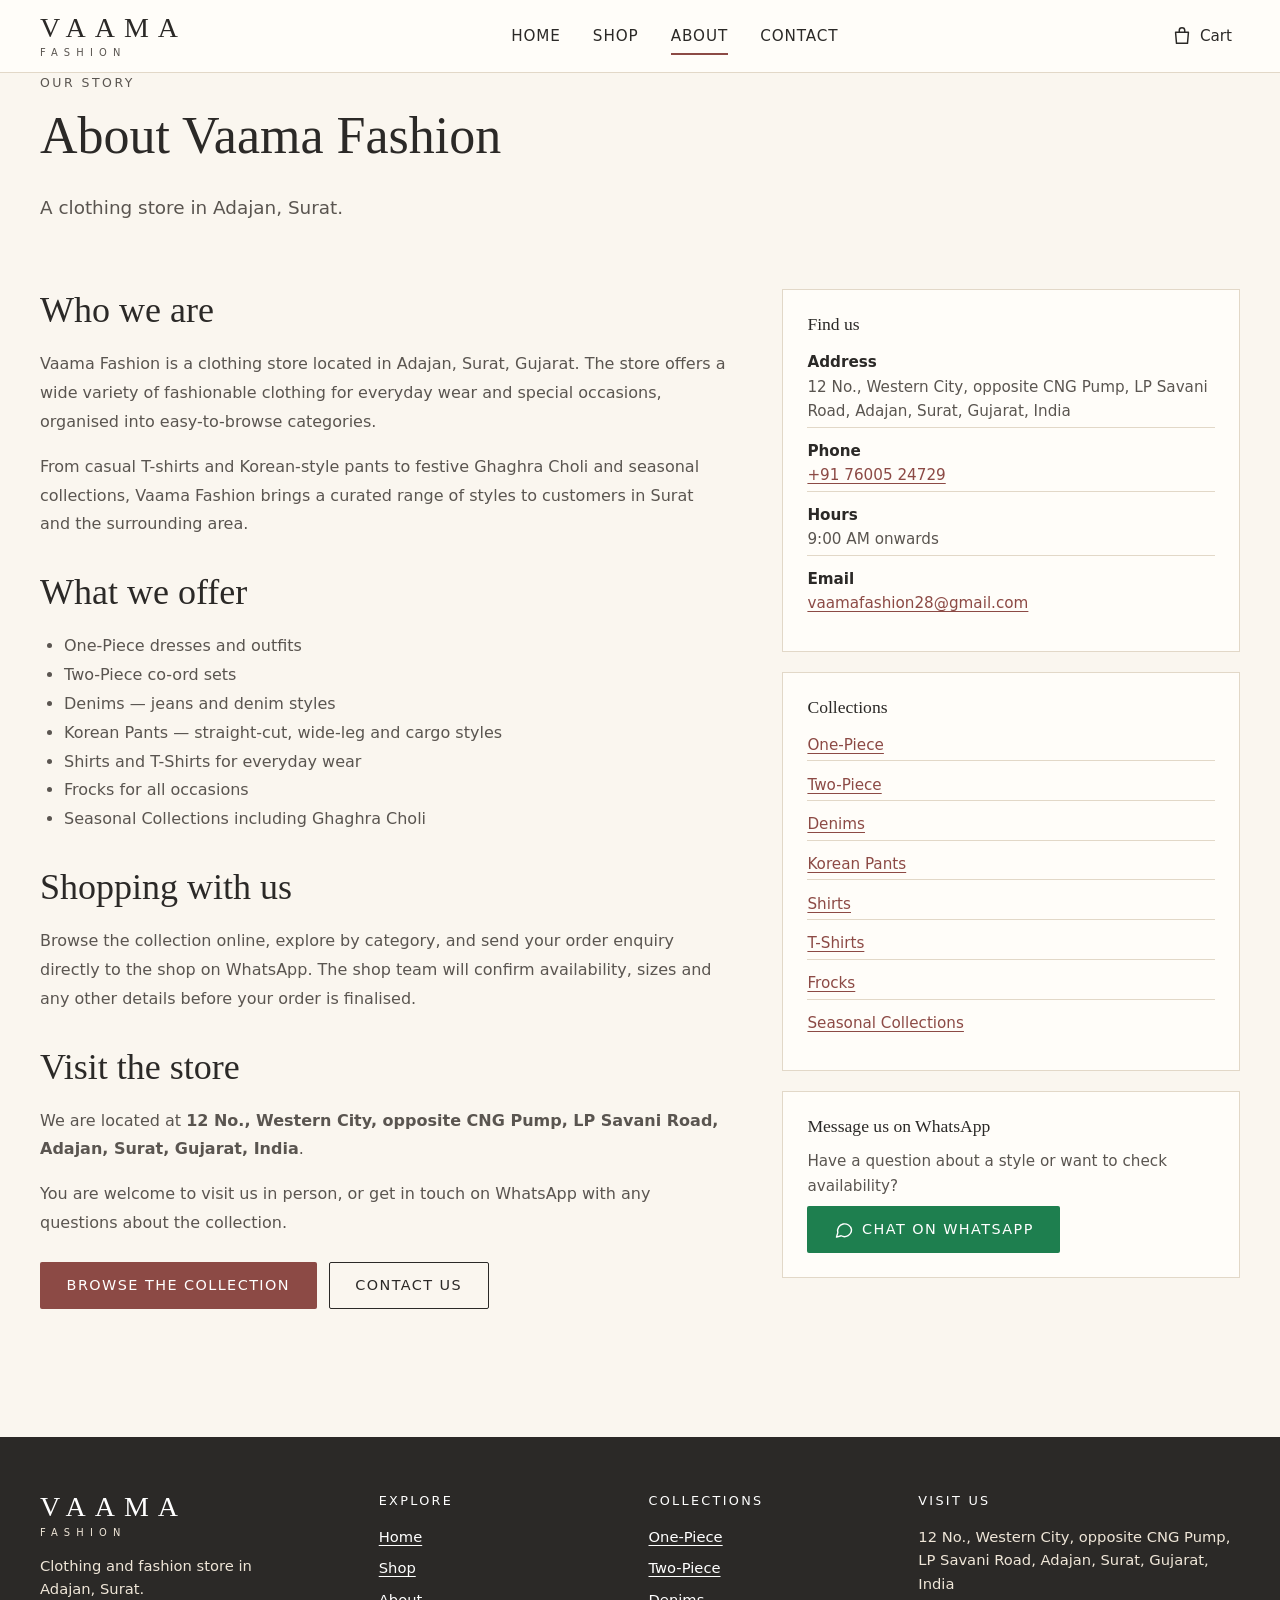
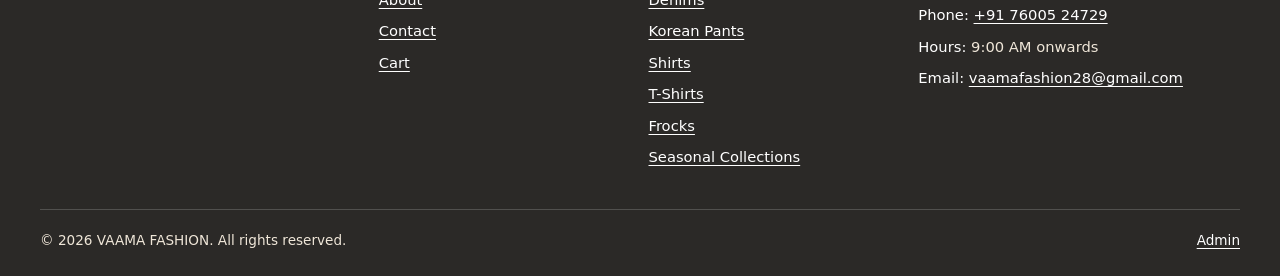
==== about.html @ bf895cf1 "Initial commit" ====
<!DOCTYPE html>
<html lang="en">
<head>
  <meta charset="UTF-8">
  <meta name="viewport" content="width=device-width, initial-scale=1">
  <title>About – VAAMA FASHION</title>
  <link rel="stylesheet" href="css/style.css">
  <link rel="stylesheet" href="css/about.css">
  <link rel="stylesheet" href="css/responsive.css">
</head>
<body data-page="about">
  <div id="site-header"></div>

  <main id="main">
    <div class="page-head">
      <div class="container">
        <p class="eyebrow">Our story</p>
        <h1>About Vaama Fashion</h1>
        <p class="lead">A clothing store in Adajan, Surat.</p>
      </div>
    </div>

    <div class="container about-grid">
      <article class="about-body">
        <h2>Who we are</h2>
        <p>Vaama Fashion is a clothing store located in Adajan, Surat, Gujarat. The store offers a wide variety of fashionable clothing for everyday wear and special occasions, organised into easy-to-browse categories.</p>
        <p>From casual T-shirts and Korean-style pants to festive Ghaghra Choli and seasonal collections, Vaama Fashion brings a curated range of styles to customers in Surat and the surrounding area.</p>

        <h2>What we offer</h2>
        <ul>
          <li>One-Piece dresses and outfits</li>
          <li>Two-Piece co-ord sets</li>
          <li>Denims — jeans and denim styles</li>
          <li>Korean Pants — straight-cut, wide-leg and cargo styles</li>
          <li>Shirts and T-Shirts for everyday wear</li>
          <li>Frocks for all occasions</li>
          <li>Seasonal Collections including Ghaghra Choli</li>
        </ul>

        <h2>Shopping with us</h2>
        <p>Browse the collection online, explore by category, and send your order enquiry directly to the shop on WhatsApp. The shop team will confirm availability, sizes and any other details before your order is finalised.</p>

        <h2>Visit the store</h2>
        <p>We are located at <strong id="about-address"></strong>.</p>
        <p>You are welcome to visit us in person, or get in touch on WhatsApp with any questions about the collection.</p>

        <div style="display:flex;flex-wrap:wrap;gap:.75rem;margin-top:1.5rem">
          <a class="btn btn--primary" href="shop.html">Browse the collection</a>
          <a class="btn btn--outline" href="contact.html">Contact us</a>
        </div>
      </article>

      <aside class="about-aside">
        <div class="about-card">
          <h3>Find us</h3>
          <ul>
            <li><span class="label">Address</span><span id="aside-address"></span></li>
            <li><span class="label">Phone</span><span id="aside-phone"></span></li>
            <li><span class="label">Hours</span><span id="aside-hours"></span></li>
            <li><span class="label">Email</span><span id="aside-email"></span></li>
          </ul>
        </div>

        <div class="about-card">
          <h3>Collections</h3>
          <ul id="about-categories"></ul>
        </div>

        <div class="about-card">
          <h3>Message us on WhatsApp</h3>
          <p>Have a question about a style or want to check availability?</p>
          <div id="about-whatsapp"></div>
        </div>
      </aside>
    </div>
  </main>

  <div id="site-footer"></div>

  <script src="js/config.js"></script>
  <script src="js/products.js"></script>
  <script src="js/storage.js"></script>
  <script src="js/common.js"></script>
  <script src="js/whatsapp.js"></script>
  <script>
    <script src="js/config.js"></script>
<script src="js/products.js"></script>
<script src="js/storage.js"></script>
<script src="js/common.js"></script>
<script src="js/whatsapp.js"></script>
<script>
  VF.onReady(function () {
    var esc = VF.util.escapeHtml;
    var B   = VF.CONFIG.business;

    function fill(id, value, label, linkType) {
      var el = document.getElementById(id);
      if (!el) return;
      if (!VF.util.isFilled(value)) { el.innerHTML = VF.util.placeholderTag(label); return; }
      var shown = esc(value);
      if (linkType === "tel")  shown = '<a href="tel:' + esc(value.replace(/[^\d+]/g, "")) + '">' + shown + "</a>";
      if (linkType === "mail") shown = '<a href="mailto:' + esc(value) + '">' + shown + "</a>";
      el.innerHTML = shown;
    }

    // Address
    var aa = document.getElementById("about-address");
    if (aa) aa.textContent = B.address;
    var sa = document.getElementById("aside-address");
    if (sa) sa.textContent = B.address;

    fill("aside-phone", B.phone, "Phone number", "tel");
    fill("aside-hours", B.openingHours, "Opening hours");
    fill("aside-email", B.email, "Email address", "mail");

    // Instagram in aside
    var igWrap = document.getElementById("aside-instagram");
    if (igWrap) {
      var social = B.social || {};
      if (VF.util.isFilled(social.instagram)) {
        igWrap.innerHTML = '<a href="' + esc(social.instagram) +
          '" target="_blank" rel="noopener noreferrer">@_vaama_fashion_</a>';
      } else {
        igWrap.innerHTML = VF.util.placeholderTag("Instagram");
      }
    }

    // Categories
    var catsEl = document.getElementById("about-categories");
    if (catsEl) {
      catsEl.innerHTML = VF.CATEGORIES.map(function (c) {
        return '<li><a href="shop.html?category=' + encodeURIComponent(c.id) + '">' + esc(c.name) + "</a></li>";
      }).join("");
    }

    // WhatsApp
    var waEl = document.getElementById("about-whatsapp");
    if (waEl) {
      waEl.innerHTML = VF.whatsapp.buttonHtml(
        "Hello VAAMA FASHION, I have a question about your collection.",
        "Chat on WhatsApp"
      );
    }
  });
</script>
  </script>
</body>
</html>
---- css/style.css ----
/* =====================================================================
   VAAMA FASHION — css/style.css  (shared base + components)
   Page-specific styles live in their own files (home.css, shop.css, ...).
   ===================================================================== */
:root {
  --cream: #FAF6EF;
  --ivory: #FFFDF9;
  --sand: #EFE6D8;
  --line: #E2D8C8;
  --charcoal: #2B2927;
  --ink-soft: #5A5550;
  --rose: #8C4A45;
  --rose-dark: #733A36;
  --sage: #4F6B55;
  --whatsapp: #1E7F4F;
  --danger: #9B2C2C;
  --focus: #1B5FAA;
  --font-serif: Georgia, "Times New Roman", serif;
  --font-sans: "Segoe UI", system-ui, -apple-system, Roboto, Arial, sans-serif;
  --maxw: 1200px;
  --radius: 2px;
}

*, *::before, *::after { box-sizing: border-box; }
html { -webkit-text-size-adjust: 100%; scroll-behavior: smooth; }
body {
  margin: 0; font-family: var(--font-sans); font-size: 1rem; line-height: 1.6;
  color: var(--charcoal); background: var(--cream);
}
img { max-width: 100%; display: block; }
a { color: var(--rose); text-underline-offset: 3px; }
a:hover { color: var(--rose-dark); }
h1, h2, h3, h4 { font-family: var(--font-serif); font-weight: 400; line-height: 1.2; margin: 0 0 .5em; color: var(--charcoal); }
h1 { font-size: clamp(2rem, 5vw, 3.25rem); }
h2 { font-size: clamp(1.6rem, 3.5vw, 2.25rem); }
h3 { font-size: 1.2rem; }
p { margin: 0 0 1em; }
ul { margin: 0; padding: 0; }
:focus-visible { outline: 3px solid var(--focus); outline-offset: 2px; }

.sr-only {
  position: absolute; width: 1px; height: 1px; padding: 0; margin: -1px; overflow: hidden;
  clip: rect(0, 0, 0, 0); white-space: nowrap; border: 0;
}
.skip-link {
  position: absolute; left: -9999px; top: 0; z-index: 1000;
  background: var(--charcoal); color: #fff; padding: .75rem 1rem;
}
.skip-link:focus { left: 0; color: #fff; }

.container { width: min(100% - 2rem, var(--maxw)); margin-inline: auto; }
.section { padding: 4rem 0; }
.section--tight { padding: 2.5rem 0; }
.eyebrow { text-transform: uppercase; letter-spacing: .2em; font-size: .78rem; color: var(--ink-soft); margin-bottom: .75rem; }
.lead { font-size: 1.15rem; color: var(--ink-soft); max-width: 60ch; }

/* ---------- demo bar & alerts ---------- */
.demo-bar { background: var(--sand); font-size: .8rem; text-align: center; padding: .4rem 0; border-bottom: 1px solid var(--line); }
.site-alert { background: #FFF4D6; border-bottom: 1px solid #E5CE8A; padding: .6rem 0; font-size: .9rem; }

/* ---------- header ---------- */
.site-header { position: sticky; top: 0; z-index: 100; background: var(--ivory); border-bottom: 1px solid var(--line); }
.header-inner { display: flex; align-items: center; justify-content: space-between; gap: 1.5rem; min-height: 4.5rem; }

.wordmark { display: inline-flex; flex-direction: column; line-height: 1; text-decoration: none; color: var(--charcoal); }
.wordmark:hover { color: var(--charcoal); }
.wordmark__main { font-family: var(--font-serif); font-size: 1.75rem; letter-spacing: .32em; }
.wordmark__sub { font-size: .62rem; letter-spacing: .62em; margin-top: .4rem; color: var(--ink-soft); }
.wordmark--light, .wordmark--light:hover { color: var(--cream); }
.wordmark--light .wordmark__sub { color: var(--sand); }

.primary-nav ul { list-style: none; display: flex; gap: 2rem; }
.primary-nav a {
  position: relative; display: inline-block; padding: .4rem 0; color: var(--charcoal);
  text-decoration: none; font-size: .95rem; letter-spacing: .06em; text-transform: uppercase;
}
.primary-nav a::after {
  content: ""; position: absolute; left: 0; right: 0; bottom: 0; height: 2px; background: var(--rose);
  transform: scaleX(0); transform-origin: left; transition: transform .25s ease;
}
.primary-nav a:hover::after, .primary-nav a[aria-current="page"]::after { transform: scaleX(1); }

.header-actions { display: flex; align-items: center; gap: .5rem; }
.cart-link {
  display: inline-flex; align-items: center; gap: .45rem; min-height: 44px; padding: 0 .5rem;
  color: var(--charcoal); text-decoration: none; font-size: .95rem;
}
.cart-link:hover { color: var(--rose); }
.cart-link[aria-current="page"] { text-decoration: underline; text-decoration-color: var(--rose); text-underline-offset: 6px; }
.cart-badge {
  min-width: 1.4rem; height: 1.4rem; padding: 0 .35rem; border-radius: 999px; background: var(--rose);
  color: #fff; font-size: .75rem; line-height: 1.4rem; text-align: center;
}
.cart-badge[hidden] { display: none; }

.nav-toggle {
  display: none; width: 44px; height: 44px; align-items: center; justify-content: center;
  background: transparent; border: 1px solid var(--line); border-radius: var(--radius); cursor: pointer;
}
.nav-toggle__bars, .nav-toggle__bars::before, .nav-toggle__bars::after {
  display: block; width: 20px; height: 2px; background: var(--charcoal); position: relative; content: "";
}
.nav-toggle__bars::before { position: absolute; top: -6px; }
.nav-toggle__bars::after { position: absolute; top: 6px; }

/* ---------- buttons ---------- */
.btn {
  display: inline-flex; align-items: center; justify-content: center; gap: .5rem; min-height: 44px;
  padding: .7rem 1.6rem; font: inherit; font-size: .9rem; letter-spacing: .1em; text-transform: uppercase;
  text-decoration: none; cursor: pointer; border: 1px solid transparent; border-radius: var(--radius);
  transition: background-color .2s ease, color .2s ease, border-color .2s ease;
}
.btn--primary { background: var(--rose); color: #fff; }
.btn--primary:hover { background: var(--rose-dark); color: #fff; }
.btn--dark { background: var(--charcoal); color: #fff; }
.btn--dark:hover { background: #000; color: #fff; }
.btn--outline { background: transparent; color: var(--charcoal); border-color: var(--charcoal); }
.btn--outline:hover { background: var(--charcoal); color: #fff; }
.btn--whatsapp { background: var(--whatsapp); color: #fff; }
.btn--whatsapp:hover { background: #17633d; color: #fff; }
.btn--small { min-height: 38px; padding: .4rem 1rem; font-size: .8rem; }
.btn--danger { background: var(--danger); color: #fff; }
.btn[disabled], .btn[aria-disabled="true"] { opacity: .5; cursor: not-allowed; }

/* ---------- forms ---------- */
.field { margin-bottom: 1.1rem; }
.field label, .field .label { display: block; font-size: .9rem; margin-bottom: .35rem; font-weight: 600; }
.field input[type="text"], .field input[type="number"], .field input[type="password"],
.field input[type="search"], .field select, .field textarea {
  width: 100%; min-height: 44px; padding: .6rem .8rem; font: inherit; color: var(--charcoal);
  background: var(--ivory); border: 1px solid #8f877d; border-radius: var(--radius);
}
.field textarea { min-height: 7rem; resize: vertical; }
.field-hint { font-size: .85rem; color: var(--ink-soft); margin-top: .25rem; }
.field-error { font-size: .88rem; color: var(--danger); margin-top: .25rem; }

/* ---------- messages ---------- */
.message { padding: .8rem 1rem; border-left: 4px solid var(--ink-soft); background: var(--ivory); margin-bottom: 1rem; }
.message--info { border-color: var(--focus); }
.message--success { border-color: var(--sage); }
.message--warning { border-color: #B98A1F; background: #FFF4D6; }
.message--error { border-color: var(--danger); background: #FBEAEA; }

.toast-region {
  position: fixed; left: 50%; bottom: 1rem; transform: translateX(-50%); z-index: 900;
  display: flex; flex-direction: column; gap: .5rem; width: min(92vw, 420px);
}
.toast { background: var(--charcoal); color: #fff; padding: .8rem 1rem; border-left: 4px solid #cfc6b8; box-shadow: 0 6px 20px rgba(0, 0, 0, .25); }
.toast--success { border-left-color: #8FC59A; }
.toast--error { border-left-color: #E58A8A; }

.empty-state { text-align: center; padding: 3rem 1rem; border: 1px dashed #b9ae9d; background: var(--ivory); }
.empty-state h2, .empty-state h3 { margin-bottom: .5rem; }

.placeholder-tag {
  display: inline-block; padding: .05rem .5rem; border: 1px dashed var(--ink-soft);
  color: var(--ink-soft); font-size: .85em; font-style: italic; background: rgba(255, 255, 255, .4);
}

/* ---------- badges ---------- */
.badge-row { position: absolute; top: .6rem; left: .6rem; right: .6rem; display: flex; flex-wrap: wrap; gap: .35rem; }
.badge { display: inline-block; padding: .15rem .55rem; font-size: .72rem; letter-spacing: .06em; text-transform: uppercase; color: #fff; background: var(--charcoal); }
.badge--sale { background: var(--rose); }
.badge--new { background: var(--sage); }
.badge--soldout { background: #5f5953; }
.badge--featured { background: #6B5A3C; }

/* ---------- image placeholders ---------- */
.img-placeholder {
  width: 100%; height: 100%; display: flex; flex-direction: column; align-items: center; justify-content: center;
  gap: .35rem; padding: 1rem; text-align: center; color: var(--charcoal);
  box-shadow: inset 0 0 0 1px rgba(43, 41, 39, .08);
}
.img-placeholder__cat { font-family: var(--font-serif); font-size: 1.15rem; }
.img-placeholder__note { font-size: .72rem; letter-spacing: .14em; text-transform: uppercase; color: var(--ink-soft); }
.ph-0 { background: #EADBD3; } .ph-1 { background: #DDE3D6; } .ph-2 { background: #D9DFE5; } .ph-3 { background: #E6DCCB; }
.ph-4 { background: #E9D8DC; } .ph-5 { background: #E3DDEB; } .ph-6 { background: #EDE3C8; } .ph-7 { background: #D8E3E0; }

/* ---------- product card ---------- */
.product-grid { display: grid; grid-template-columns: repeat(auto-fill, minmax(220px, 1fr)); gap: 2rem 1.5rem; }
.product-card__link { display: block; color: inherit; text-decoration: none; }
.product-card__media { position: relative; aspect-ratio: 3 / 4; background: var(--sand); overflow: hidden; }
.product-card__media img { width: 100%; height: 100%; object-fit: cover; transition: transform .5s ease; }
.product-card__link:hover .product-card__media img,
.product-card__link:focus-visible .product-card__media img { transform: scale(1.04); }
.product-card__body { padding: .8rem .1rem 0; }
.product-card__cat { font-size: .75rem; letter-spacing: .14em; text-transform: uppercase; color: var(--ink-soft); margin-bottom: .2rem; }
.product-card__name { font-size: 1.05rem; margin-bottom: .3rem; }
.product-card__link:hover .product-card__name { text-decoration: underline; text-decoration-color: var(--rose); text-underline-offset: 4px; }
.product-card__price { margin-bottom: .2rem; }
.price-now { font-weight: 600; }
.price-old { color: var(--ink-soft); font-size: .9rem; margin-left: .35rem; }
.product-card__meta { font-size: .8rem; color: var(--ink-soft); margin: 0; }
.product-card.is-unavailable .product-card__media { opacity: .7; }

/* ---------- footer ---------- */
.site-footer { background: var(--charcoal); color: var(--sand); padding: 3.5rem 0 1.5rem; margin-top: 4rem; }
.site-footer a { color: #fff; }
.site-footer a:hover { color: var(--sand); }
.footer-grid { display: grid; grid-template-columns: 1.3fr 1fr 1fr 1.4fr; gap: 2.5rem; }
.footer-heading { font-family: var(--font-sans); font-size: .8rem; letter-spacing: .18em; text-transform: uppercase; color: #fff; margin-bottom: 1rem; }
.footer-list { list-style: none; display: grid; gap: .5rem; font-size: .92rem; }
.footer-blurb { margin-top: 1rem; font-size: .92rem; max-width: 28ch; }
.footer-note { color: var(--sand); font-size: .85em; }
.footer-label { color: #fff; }
.site-footer .placeholder-tag { color: var(--sand); border-color: var(--sand); background: transparent; }
.footer-bottom {
  display: flex; flex-wrap: wrap; justify-content: space-between; gap: .5rem; margin-top: 2.5rem;
  padding-top: 1.25rem; border-top: 1px solid rgba(255, 255, 255, .18); font-size: .85rem;
}
.footer-bottom p { margin: 0; }

@media (prefers-reduced-motion: reduce) {
  * { transition: none !important; scroll-behavior: auto !important; }
}

/* =====================================================================
   STAGE 3c ADDITIONS — appended to style.css
   ===================================================================== */
.options-grid { display: flex; flex-wrap: wrap; gap: .5rem; margin-top: .4rem; }
.option-btn {
  min-width: 44px; min-height: 44px; padding: .4rem .9rem; font: inherit; font-size: .9rem;
  cursor: pointer; background: var(--ivory); border: 1px solid #8f877d;
  border-radius: var(--radius); transition: background .15s, border-color .15s;
}
.option-btn.is-selected { background: var(--charcoal); color: #fff; border-color: var(--charcoal); }
.option-btn:hover:not(.is-selected) { border-color: var(--charcoal); }
.option-btn[aria-disabled="true"] { opacity: .45; cursor: not-allowed; }
.qty-row { display: flex; align-items: center; gap: .5rem; }
.qty-btn {
  width: 38px; height: 38px; border: 1px solid #8f877d; background: var(--ivory); font-size: 1.25rem;
  line-height: 1; cursor: pointer; border-radius: var(--radius); display: inline-flex;
  align-items: center; justify-content: center;
}
.qty-btn:hover { background: var(--sand); }
.qty-btn:disabled { opacity: .4; cursor: not-allowed; }
.qty-display { min-width: 2.5rem; text-align: center; font-weight: 600; }
---- css/about.css ----
/* VAAMA FASHION — css/about.css */
.about-grid { display: grid; grid-template-columns: 1.5fr 1fr; gap: 3.5rem; align-items: start; padding: 3rem 0 4rem; }
.about-body h2 { margin-top: 2rem; }
.about-body h2:first-child { margin-top: 0; }
.about-body p { color: var(--ink-soft); line-height: 1.8; }
.about-body ul { list-style: disc; padding-left: 1.5rem; color: var(--ink-soft); line-height: 1.8; margin-bottom: 1em; }

.about-aside { display: flex; flex-direction: column; gap: 1.25rem; }
.about-card { background: var(--ivory); border: 1px solid var(--line); padding: 1.5rem; }
.about-card h3 { margin-bottom: .75rem; font-size: 1.1rem; }
.about-card p, .about-card li { font-size: .95rem; color: var(--ink-soft); margin-bottom: .5rem; }
.about-card ul { list-style: none; padding: 0; }
.about-card ul li { padding: .2rem 0; border-bottom: 1px solid var(--line); }
.about-card ul li:last-child { border-bottom: none; }
.about-card .label { font-weight: 600; color: var(--charcoal); display: block; }

@media (max-width: 860px) { .about-grid { grid-template-columns: 1fr; gap: 2.5rem; } }
---- css/responsive.css ----
/* =====================================================================
   VAAMA FASHION — css/responsive.css  (shared responsive rules)
   Must be linked AFTER style.css.
   ===================================================================== */
@media (max-width: 900px) {
  .footer-grid { grid-template-columns: 1fr 1fr; }
  .section { padding: 3rem 0; }
}

@media (max-width: 800px) {
  .nav-toggle { display: inline-flex; }
  .primary-nav {
    display: none; position: absolute; left: 0; right: 0; top: 100%;
    background: var(--ivory); border-bottom: 1px solid var(--line); padding: .25rem 1rem 1rem;
  }
  .primary-nav.is-open { display: block; }
  .primary-nav ul { flex-direction: column; gap: 0; }
  .primary-nav a { display: block; padding: .9rem .25rem; border-bottom: 1px solid var(--line); }
  .primary-nav a::after { display: none; }
  .primary-nav a[aria-current="page"] { color: var(--rose); font-weight: 600; }
}

@media (max-width: 560px) {
  .container { width: min(100% - 1.5rem, var(--maxw)); }
  .header-inner { min-height: 4rem; gap: .75rem; }
  .wordmark__main { font-size: 1.4rem; letter-spacing: .26em; }
  .wordmark__sub { letter-spacing: .5em; }
  .cart-link__text { display: none; }
  .product-grid { grid-template-columns: repeat(2, 1fr); gap: 1.5rem .75rem; }
  .product-card__name { font-size: .95rem; }
  .footer-grid { grid-template-columns: 1fr; gap: 2rem; }
  .section { padding: 2.5rem 0; }
}
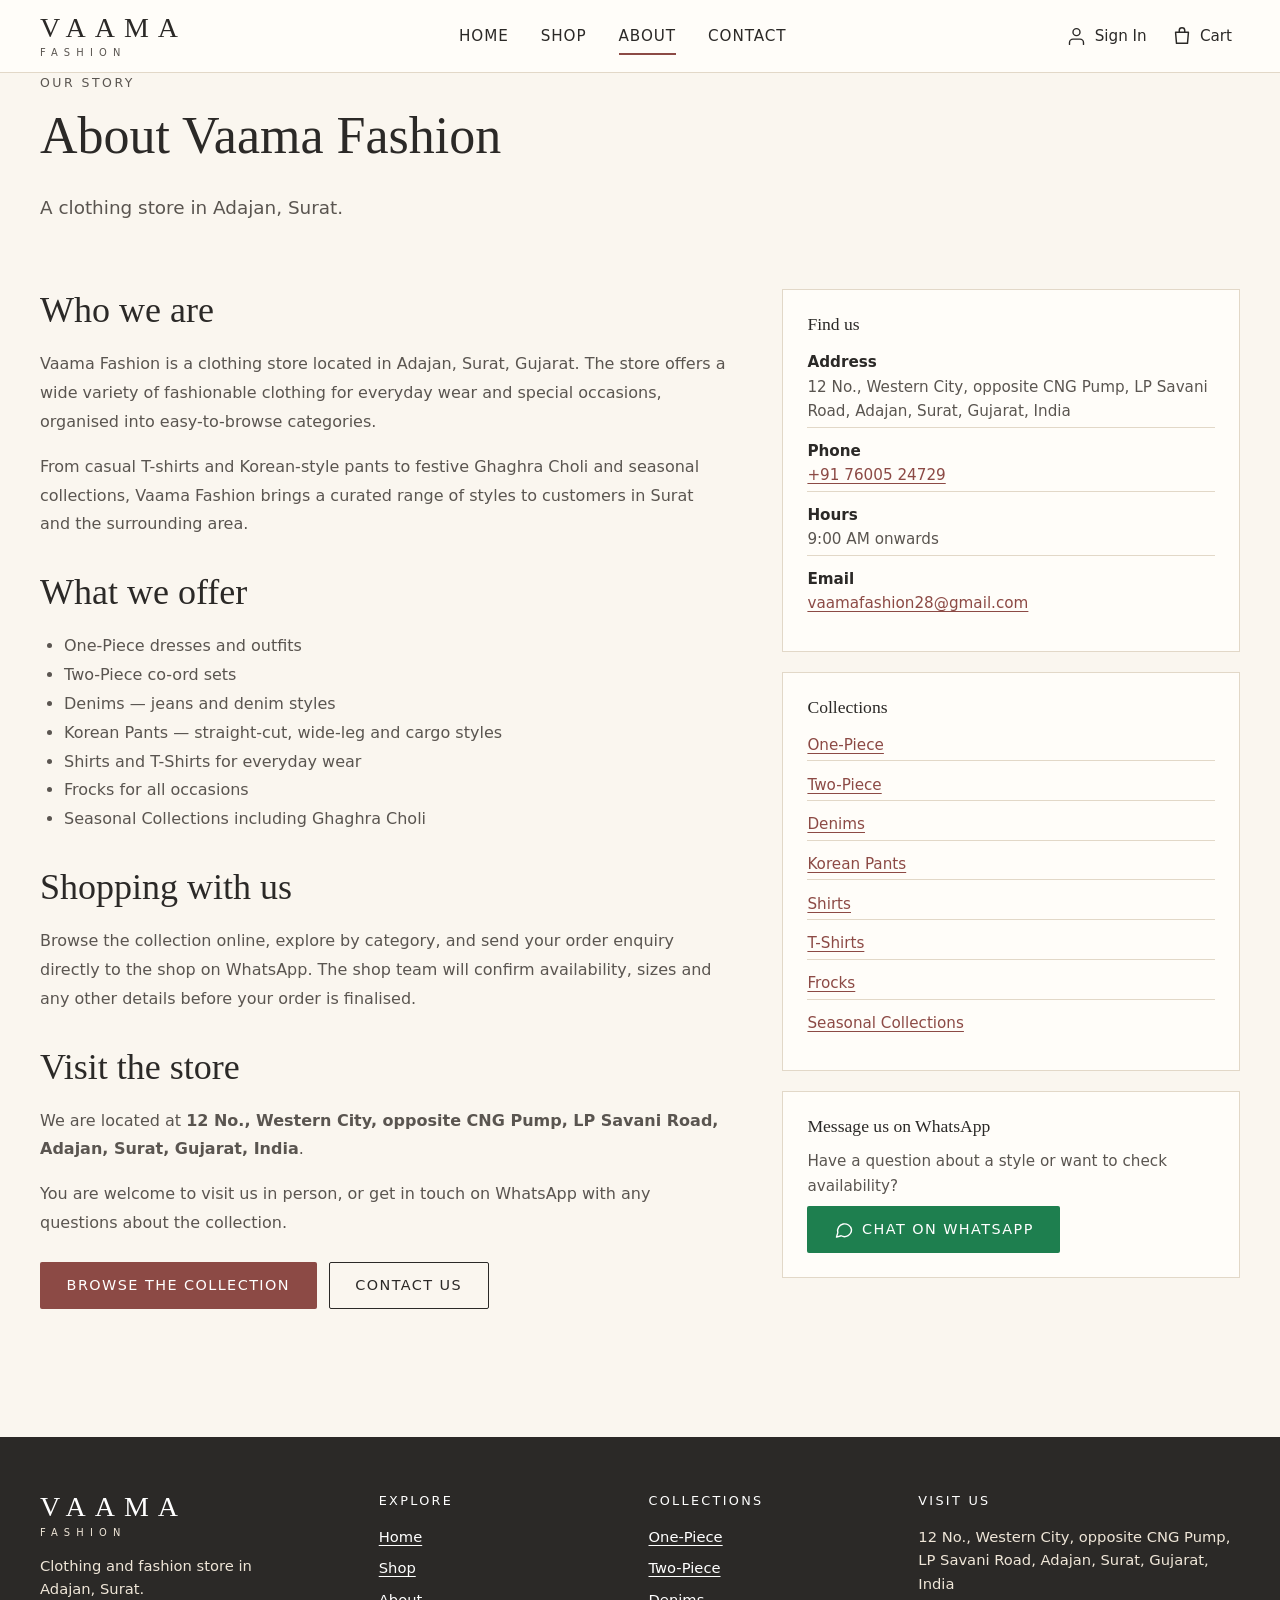
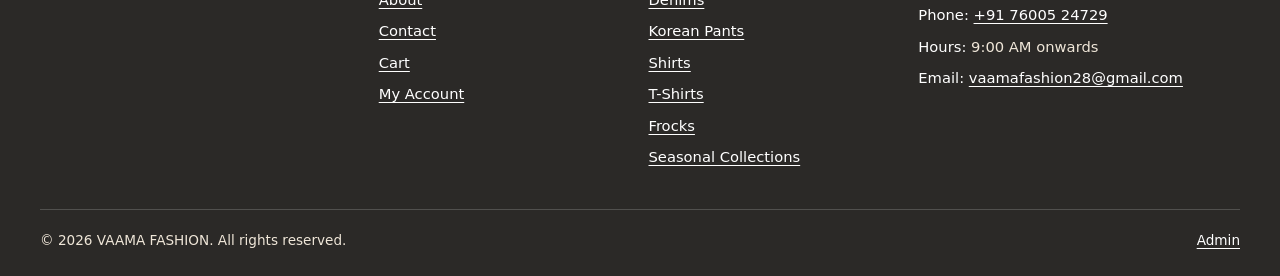
==== commit 61b0ff9d: "Add customer registration, login, and account dashboard with site-wide integration" ====
--- a/about.html
+++ b/about.html
@@ -83,12 +83,6 @@
   <script src="js/common.js"></script>
   <script src="js/whatsapp.js"></script>
   <script>
-    <script src="js/config.js"></script>
-<script src="js/products.js"></script>
-<script src="js/storage.js"></script>
-<script src="js/common.js"></script>
-<script src="js/whatsapp.js"></script>
-<script>
   VF.onReady(function () {
     var esc = VF.util.escapeHtml;
     var B   = VF.CONFIG.business;
@@ -143,6 +137,5 @@
     }
   });
 </script>
-  </script>
 </body>
 </html>
--- a/css/style.css
+++ b/css/style.css
@@ -81,6 +81,16 @@
 .primary-nav a:hover::after, .primary-nav a[aria-current="page"]::after { transform: scaleX(1); }
 
 .header-actions { display: flex; align-items: center; gap: .5rem; }
+.account-link {
+  display: inline-flex; align-items: center; gap: .45rem; min-height: 44px; padding: 0 .5rem;
+  color: var(--charcoal); text-decoration: none; font-size: .95rem;
+  border-radius: var(--radius); transition: color .2s ease;
+}
+.account-link:hover { color: var(--rose); }
+.account-link[aria-current="page"] { text-decoration: underline; text-decoration-color: var(--rose); text-underline-offset: 6px; }
+.account-link.is-logged-in { font-weight: 500; }
+.account-link.is-logged-in svg { stroke: var(--rose); }
+.mobile-only-nav { display: none; }
 .cart-link {
   display: inline-flex; align-items: center; gap: .45rem; min-height: 44px; padding: 0 .5rem;
   color: var(--charcoal); text-decoration: none; font-size: .95rem;
--- a/css/responsive.css
+++ b/css/responsive.css
@@ -18,6 +18,7 @@
   .primary-nav a { display: block; padding: .9rem .25rem; border-bottom: 1px solid var(--line); }
   .primary-nav a::after { display: none; }
   .primary-nav a[aria-current="page"] { color: var(--rose); font-weight: 600; }
+  .mobile-only-nav { display: block !important; }
 }
 
 @media (max-width: 560px) {
@@ -25,7 +26,7 @@
   .header-inner { min-height: 4rem; gap: .75rem; }
   .wordmark__main { font-size: 1.4rem; letter-spacing: .26em; }
   .wordmark__sub { letter-spacing: .5em; }
-  .cart-link__text { display: none; }
+  .cart-link__text, .account-link__text { display: none; }
   .product-grid { grid-template-columns: repeat(2, 1fr); gap: 1.5rem .75rem; }
   .product-card__name { font-size: .95rem; }
   .footer-grid { grid-template-columns: 1fr; gap: 2rem; }
